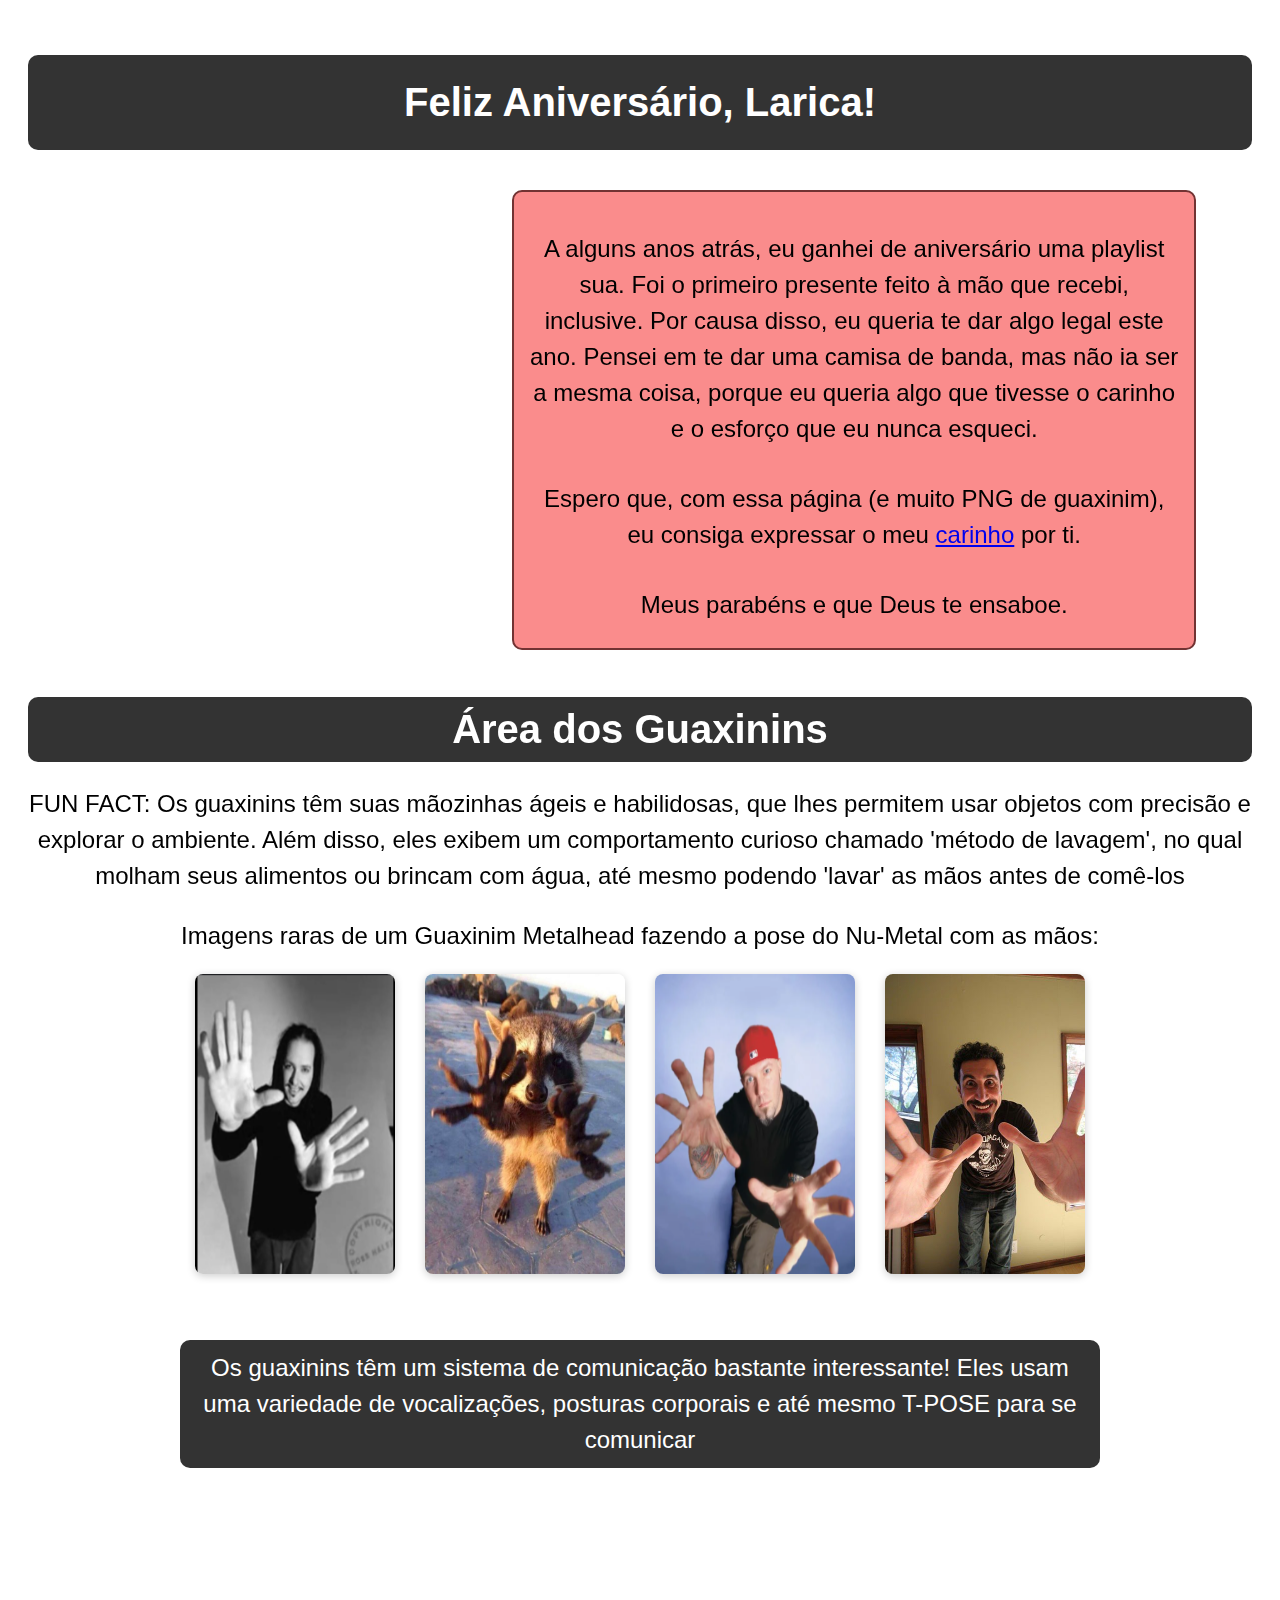
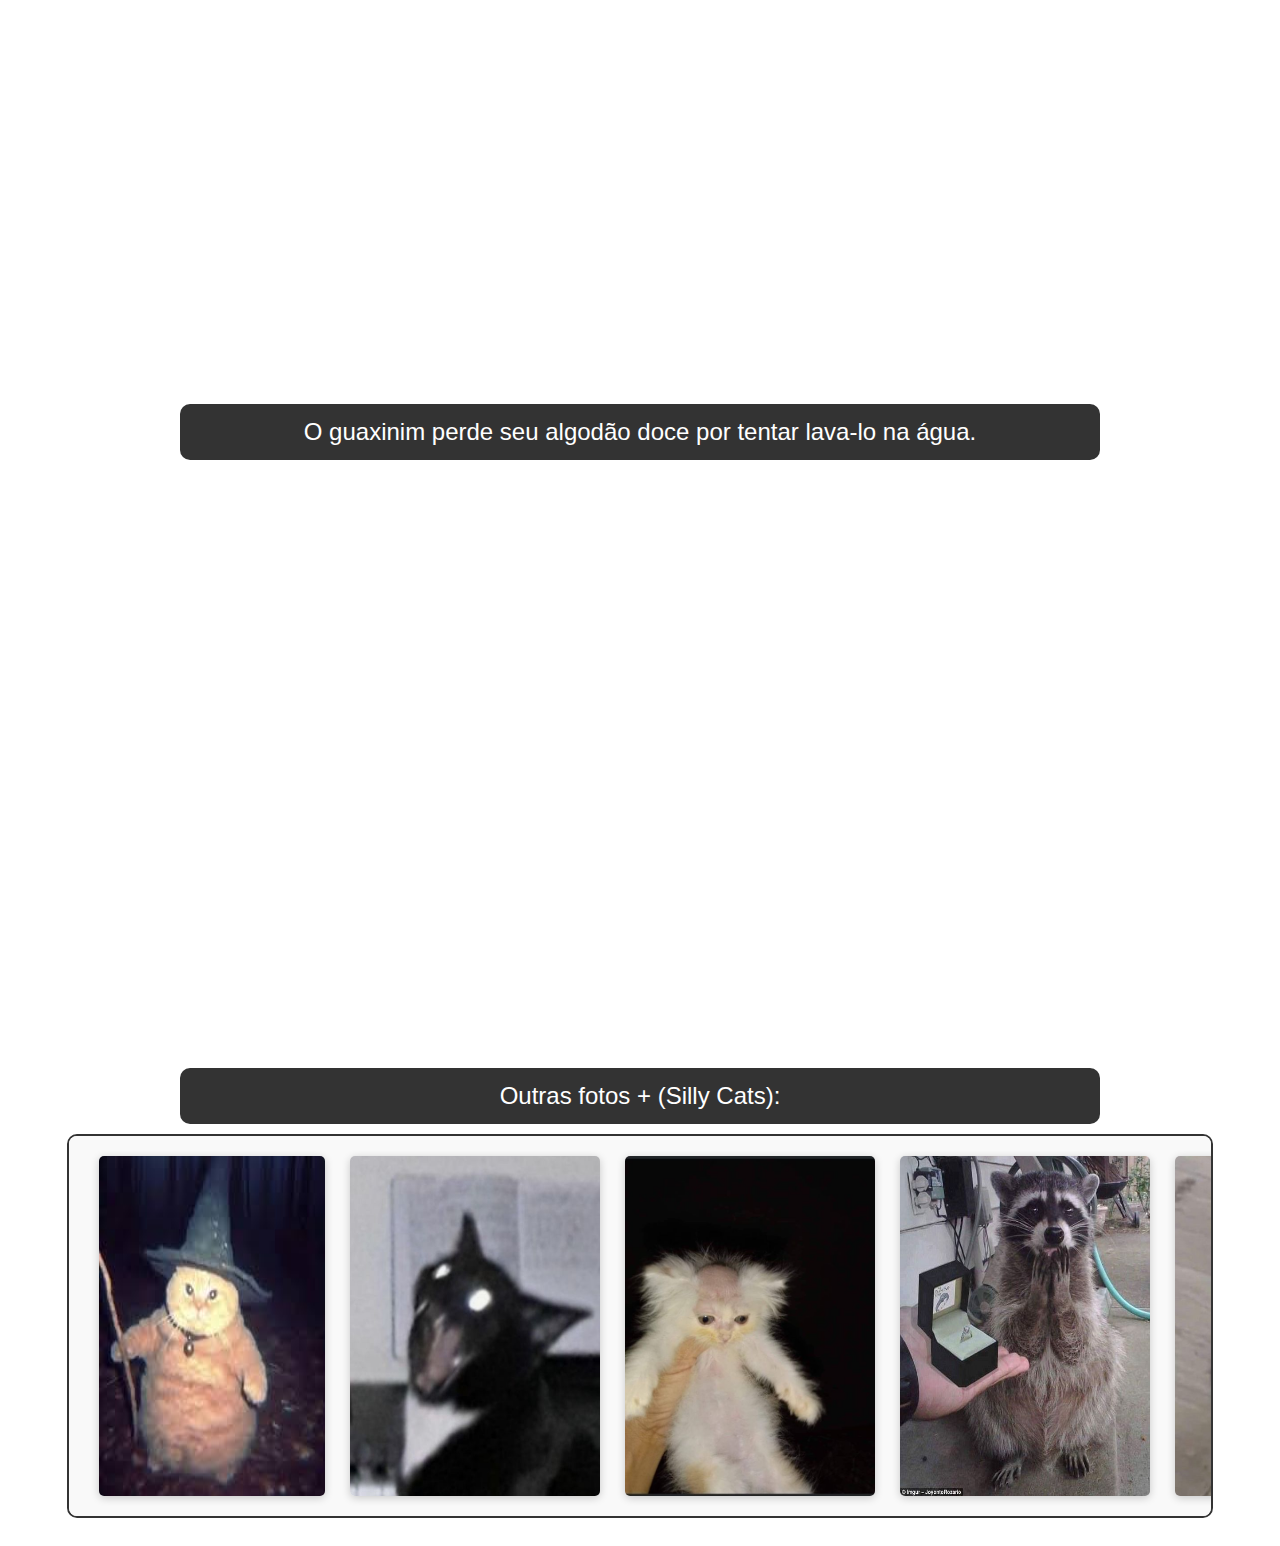
==== index.html @ e4d49239 "Rename Index3.html to index.html" ====
<!DOCTYPE html>
<html lang="pt-BR">

<head>
    <meta charset="UTF-8">
    <meta name="viewport" content="width=device-width, initial-scale=1.0">
    <title>Feliz Aniversário e Área dos Guaxinins</title>
    <link rel="stylesheet" href="Style.css"> <!-- Link para o CSS -->
</head>

<body>
    <h1 class="centered">Feliz Aniversário, Larica!</h1>
    <div class="birthday-container">
        <iframe style="border-radius:12px"
            src="https://open.spotify.com/embed/playlist/2j7uMhbMngmCtJCMf9lWpD?utm_source=generator&theme=0"
            width="35%" height="500" frameBorder="0" allowfullscreen=""
            allow="autoplay; clipboard-write; encrypted-media; fullscreen; picture-in-picture" loading="lazy"></iframe>

        <div class="birthday-message white-box">
            <p>
                A alguns anos atrás, eu ganhei de aniversário uma playlist sua.
                Foi o primeiro presente feito à mão que recebi, inclusive.
                Por causa disso, eu queria te dar algo legal este ano. Pensei em te dar uma camisa de banda, mas não ia
                ser a mesma coisa,
                porque eu queria algo que tivesse o carinho e o esforço que eu nunca esqueci.
            </p>

            <p>
                Espero que, com essa página (e muito PNG de guaxinim), eu consiga expressar o meu <a
                    href="https://www.youtube.com/watch?v=OkR9ZLS3crg" target="_blank">carinho</a>
                por ti.
            </p>
            <p>
                Meus parabéns e que Deus te ensaboe.
            </p>
        </div>
    </div>

    <h1 class="guaxinim-title">Área dos Guaxinins</h1>
    <p>FUN FACT: Os guaxinins têm suas mãozinhas ágeis e habilidosas, que lhes permitem usar objetos com precisão e
        explorar o ambiente. Além disso, eles exibem um comportamento curioso chamado 'método de lavagem', no qual
        molham seus alimentos ou brincam com água, até mesmo podendo 'lavar' as mãos antes de comê-los</p>
    <p>Imagens raras de um Guaxinim Metalhead fazendo a pose do Nu-Metal com as mãos:</p>
    <div class="guaxinim-images">
        <img src="img/korn.png" alt="Guaxinim 1">
        <img src="img/nu_metalGuaxi.jpg" alt="Guaxinim 2">
        <img src="img/limp.png" alt="Guaxinim 3">
        <img src="img/serj.jpg" alt="Guaxinim 4">
    </div>

    <br><br>


    <p class="rounded-box">Os guaxinins têm um sistema de comunicação bastante interessante! Eles usam uma variedade de
        vocalizações, posturas corporais e até mesmo T-POSE para se comunicar</p>

    <iframe class="centered-video" width="800" height="450"
        src="https://www.youtube.com/embed/kf0R3thYId4?si=gq4edfCFOjjV7Fvy" title="YouTube video player" frameborder="0"
        allow="accelerometer; autoplay; clipboard-write; encrypted-media; gyroscope; picture-in-picture; web-share"
        referrerpolicy="strict-origin-when-cross-origin" allowfullscreen></iframe>
    <br><br>

    <p class="rounded-box">O guaxinim perde seu algodão doce por tentar lava-lo na água.</p>


    <iframe class="centered-video" width="800" height="450"
        src="https://www.youtube.com/embed/rfbb4yRBH64?si=UMCYd8jaeJBE9grE" title="YouTube video player" frameborder="0"
        allow="accelerometer; autoplay; clipboard-write; encrypted-media; gyroscope; picture-in-picture; web-share"
        referrerpolicy="strict-origin-when-cross-origin" allowfullscreen></iframe>
    <br><br><br><br><br><br>

    <p class="rounded-box">Outras fotos + (Silly Cats):</p>
    <div class="gallery">
        <img src="img/GatoMago.jpeg" alt="Guaxinim 1">
        <img src="img/lucifer.jpg" alt="Guaxinim 2">
        <img src="img/gatoCalvo.jpg" alt="Guaxinim 3">
        <img src="img/guaxi4.jpg" alt="Guaxinim 4">
        <img src="img/gatoBolha.jpg" alt="Guaxinim 4">
        <img src="img/guaxi5.jpg" alt="Guaxinim 5">
        <img src="img/gatoToca.jpg" alt="Guaxinim 6">
        <img src="img/guaxi7.jpg" alt="Guaxinim 7">
        <img src="img/guaxi8.jpg" alt="Guaxinim 8">
        <img src="img/gatoVesgo.jpg" alt="Guaxinim 1">
        <img src="img/guaxi1.jpg" alt="Guaxinim 2">
        <img src="img/guaxi3.jpg" alt="Guaxinim 3">
        <img src="img/aderbal.jpg" alt="Guaxinim 3">
        <img src="img/guaxi6.jpg" alt="Guaxinim 6">

    </div>
</body>

</html>
---- Style.css ----
body {
    background-color: #ffffff; /* Fundo azul bem clarinho */
    font-family: Arial, sans-serif; /* Fonte utilizada */
    color: #333; /* Cor do texto */
    padding: 20px; /* Espaçamento interno */
}

h1.centered {
    font-size: 40px; /* Tamanho do título */
    margin-bottom: 20px; /* Margem inferior */
    color: #ffffff; /* Cor do texto para contraste */
    text-align: center; /* Centraliza o título */
    padding: 25px; /* Espaçamento interno na caixa */
    background-color: #333; /* Fundo cinza escuro */
    border-radius: 10px; /* Bordas arredondadas */
}
h1.guaxinim-title {
    font-size: 40px; /* Tamanho do título */
    margin-bottom: 20px; /* Margem inferior */
    color: #ffffff; /* Cor do texto para contraste */
    text-align: center; /* Centraliza o título */
    padding: 10px; /* Reduzido para 10px para diminuir a altura da caixa */
    background-color: #333; /* Fundo cinza escuro */
    border-radius: 10px; /* Bordas arredondadas */
}



.birthday-container {
    display: flex; /* Usa flexbox para alinhar o conteúdo */
    margin-bottom: 20px; /* Espaçamento abaixo da seção */
}

.birthday-message {
    margin-left: 20px; /* Espaçamento à esquerda do texto */
    display: flex;
    flex-direction: column; /* Coloca os parágrafos em coluna */
}

p {
    font-size: 50px; /* Aumenta o tamanho da fonte */
    color: #000; /* Torna a fonte preta */
    margin-bottom: 10px; /* Margem inferior do parágrafo */
    text-align: center; /* Centraliza o texto */
    line-height: 1.5; /* Aumenta o espaçamento entre linhas */
}


.guaxinim-images {
    display: flex; /* Usa flexbox para alinhar as imagens */
    justify-content: center; /* Centraliza as imagens */
    margin: 20px 0; /* Margem vertical */
}

.guaxinim-images img {
    width: 200px; /* Largura das imagens dos guaxinins */
    height: auto; /* Mantém a proporção */
    margin: 0 15px; /* Espaçamento entre as imagens */
    border-radius: 8px; /* Cantos arredondados */
    box-shadow: 0 2px 8px rgba(0, 0, 0, 0.2); /* Sombra das imagens */
}

.gallery {
    display: flex; /* Usa flexbox para a galeria */
    justify-content: flex-start; /* Alinha as imagens à esquerda */
    overflow-x: auto; /* Adiciona rolagem horizontal se necessário */
    padding: 10px 0; /* Espaçamento vertical */
}

.gallery img {
    height: 200px; /* Altura fixa para as imagens */
    margin: 0 10px; /* Espaçamento entre as imagens */
    border-radius: 8px; /* Cantos arredondados */
    box-shadow: 0 2px 8px rgba(0, 0, 0, 0.2); /* Sombra das imagens */
}

hr {
    margin: 40px 0; /* Margem da linha separadora */
    border: 0; /* Remove a borda padrão */
    border-top: 1px solid #00796b; /* Linha verde */
}
.centered-video {
    display: block; /* Faz o iframe ser um bloco */
    margin: 20px auto; /* Centraliza o vídeo com margens automáticas */
}
p {
    font-size: 24px; /* Aumenta o tamanho da fonte */
    color: #000; /* Torna a fonte preta */
    margin-bottom: 10px; /* Margem inferior do parágrafo */
}
.gallery {
    display: flex; /* Utiliza flexbox para alinhar as imagens em uma linha */
    overflow-x: auto; /* Permite scroll horizontal */
    padding: 20px; /* Aumenta o espaço ao redor da galeria */
    border: 2px solid #333; /* Borda ao redor da galeria */
    border-radius: 10px; /* Bordas arredondadas */
    background-color: #f9f9f9; /* Fundo claro para a galeria */
    max-width: 90%; /* Limita a largura da galeria para não ocupar toda a tela */
    margin: 0 auto; /* Centraliza a galeria */
}

.gallery img {
    max-width: 250px; /* Aumenta a largura máxima das imagens */
    height: auto; /* Mantém a proporção das imagens */
    margin-right: 15px; /* Espaço entre as imagens */
    border-radius: 5px; /* Bordas arredondadas nas imagens */
    transition: transform 0.2s; /* Adiciona efeito de transição */
}


.gallery img:hover {
    transform: scale(1.1); /* Aumenta a imagem ao passar o mouse */
}

/* Estilos de scrollbar */
.gallery::-webkit-scrollbar {
    height: 8px; /* Altura da scrollbar */
}

.gallery::-webkit-scrollbar-track {
    background: #eee; /* Cor do fundo da scrollbar */
}

.gallery::-webkit-scrollbar-thumb {
    background: #333; /* Cor da parte que arrasta da scrollbar */
    border-radius: 10px; /* Bordas arredondadas na parte que arrasta */
}

.gallery::-webkit-scrollbar-thumb:hover {
    background: #555; /* Cor da parte que arrasta quando em hover */
}
.white-box {
    background-color: #fa8c8c; /* Cor de fundo branca */
    padding: 15px; /* Espaçamento interno */
    border: 2px solid #723333; /* Borda cinza clara */
    border-radius: 10px; /* Bordas arredondadas */
    margin: 20px auto; /* Margem superior e inferior, centralizado */
    max-width: 650px; /* Limita a largura do quadrado */
    max-height: 450px; /* Limita a largura do quadrado */
    text-align: center; /* Centraliza o texto dentro do quadrado */
}
.rounded-box {
    background: #333; /* Cor da parte que arrasta da scrollbar */
    color: #ffffff; /* Texto branco para contraste */
    padding: 10px; /* Espaçamento interno */
    border-radius: 10px; /* Bordas arredondadas */
    margin: 10px auto; /* Margem para centralizar e espaçar */
    max-width: 900px; /* Limita a largura do parágrafo */
    text-align: center; /* Centraliza o texto dentro do quadrado */

}
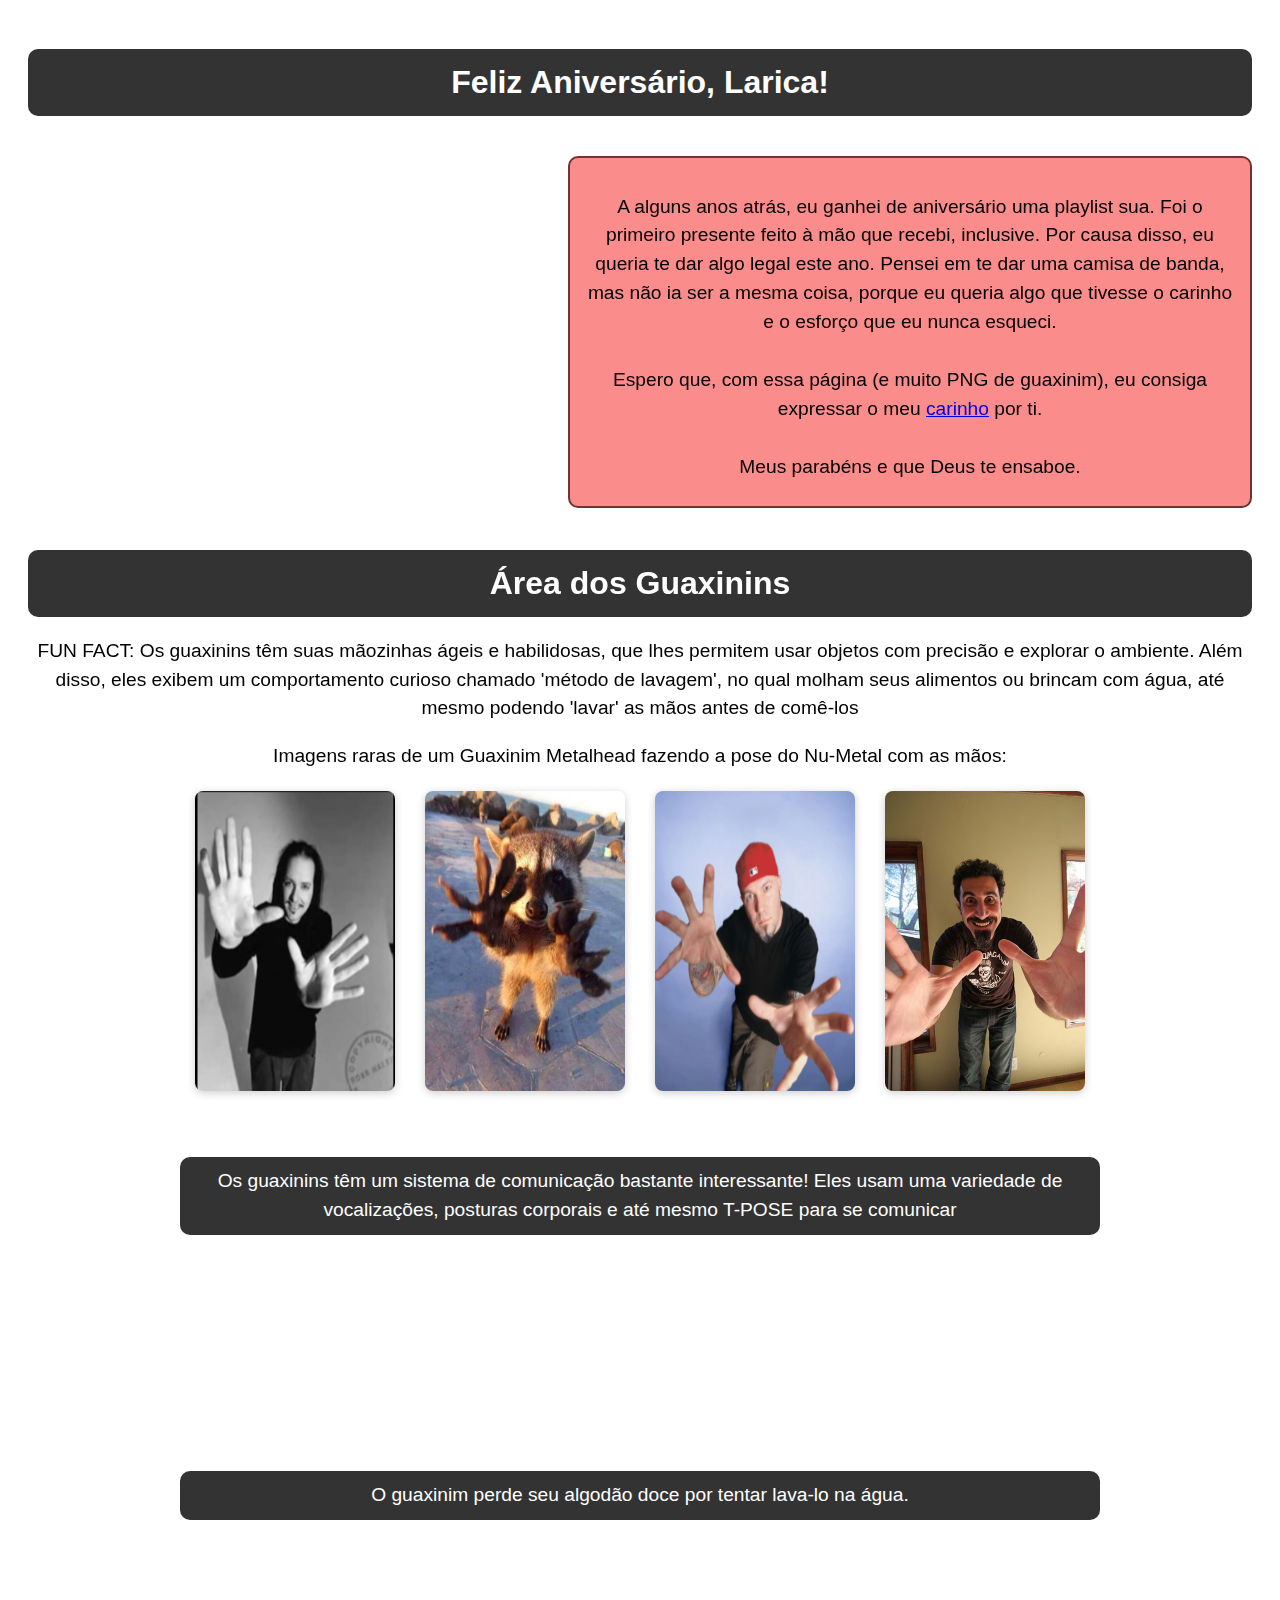
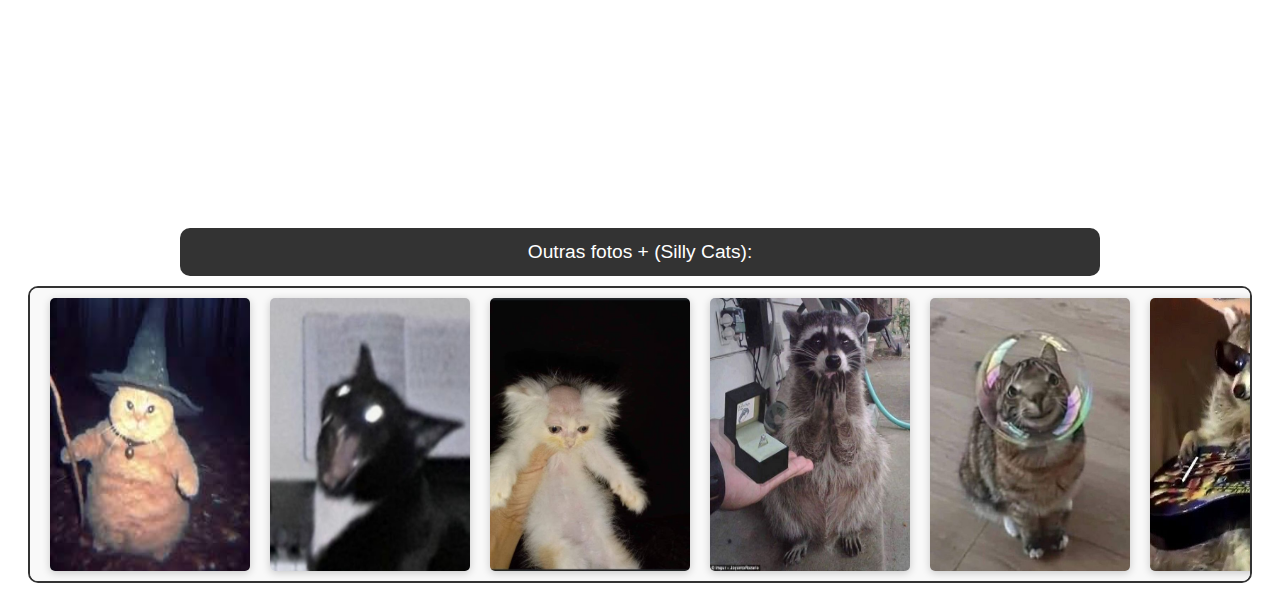
==== commit 2f898445: "Update index.html" ====
--- a/index.html
+++ b/index.html
@@ -11,10 +11,11 @@
 <body>
     <h1 class="centered">Feliz Aniversário, Larica!</h1>
     <div class="birthday-container">
-        <iframe style="border-radius:12px"
-            src="https://open.spotify.com/embed/playlist/2j7uMhbMngmCtJCMf9lWpD?utm_source=generator&theme=0"
-            width="35%" height="500" frameBorder="0" allowfullscreen=""
-            allow="autoplay; clipboard-write; encrypted-media; fullscreen; picture-in-picture" loading="lazy"></iframe>
+        <iframe class="spotify-playlist" style="border-radius:12px"
+    src="https://open.spotify.com/embed/playlist/2j7uMhbMngmCtJCMf9lWpD?utm_source=generator&theme=0"
+    width="35%" height="500" frameBorder="0" allowfullscreen=""
+    allow="autoplay; clipboard-write; encrypted-media; fullscreen; picture-in-picture" loading="lazy"></iframe>
+
 
         <div class="birthday-message white-box">
             <p>
--- a/Style.css
+++ b/Style.css
@@ -149,4 +149,97 @@
     text-align: center; /* Centraliza o texto dentro do quadrado */
 
 }
-
+body {
+    background-color: #ffffff;
+    font-family: Arial, sans-serif;
+    color: #333;
+    padding: 20px;
+}
+
+h1.centered, h1.guaxinim-title {
+    font-size: 2rem; /* Tamanho responsivo */
+    margin-bottom: 20px;
+    color: #ffffff;
+    text-align: center;
+    padding: 15px;
+    background-color: #333;
+    border-radius: 10px;
+}
+
+/* Ajuste do container de aniversário */
+.birthday-container {
+    display: flex;
+    flex-direction: column;
+    margin-bottom: 20px;
+}
+
+.birthday-message {
+    margin-top: 20px; /* Alinhar o texto abaixo do iframe no mobile */
+    text-align: center;
+}
+
+p {
+    font-size: 1.2rem;
+    color: #000;
+    margin-bottom: 10px;
+    line-height: 1.5;
+}
+
+/* Responsividade para iframe de vídeos */
+iframe {
+    width: 100%;
+    height: auto;
+    max-width: 800px;
+    border-radius: 12px;
+}
+
+/* Estilos da galeria de imagens */
+.gallery {
+    display: flex;
+    overflow-x: auto;
+    padding: 10px;
+    border: 2px solid #333;
+    border-radius: 10px;
+    background-color: #f9f9f9;
+    max-width: 100%;
+    margin: 0 auto;
+}
+
+.gallery img {
+    max-width: 150px;
+    height: auto;
+    margin-right: 10px;
+    border-radius: 5px;
+    transition: transform 0.2s;
+}
+
+.gallery img:hover {
+    transform: scale(1.05);
+}
+
+/* Media Queries para telas menores */
+@media (min-width: 768px) {
+    .birthday-container {
+        flex-direction: row;
+        justify-content: space-between;
+    }
+
+    .gallery img {
+        max-width: 200px;
+    }
+}
+
+@media (max-width: 768px) {
+    h1.centered, h1.guaxinim-title {
+        font-size: 1.5rem; /* Reduz o tamanho do título */
+    }
+
+    p {
+        font-size: 1rem;
+    }
+
+    .gallery img {
+        max-width: 120px;
+    }
+}
+
